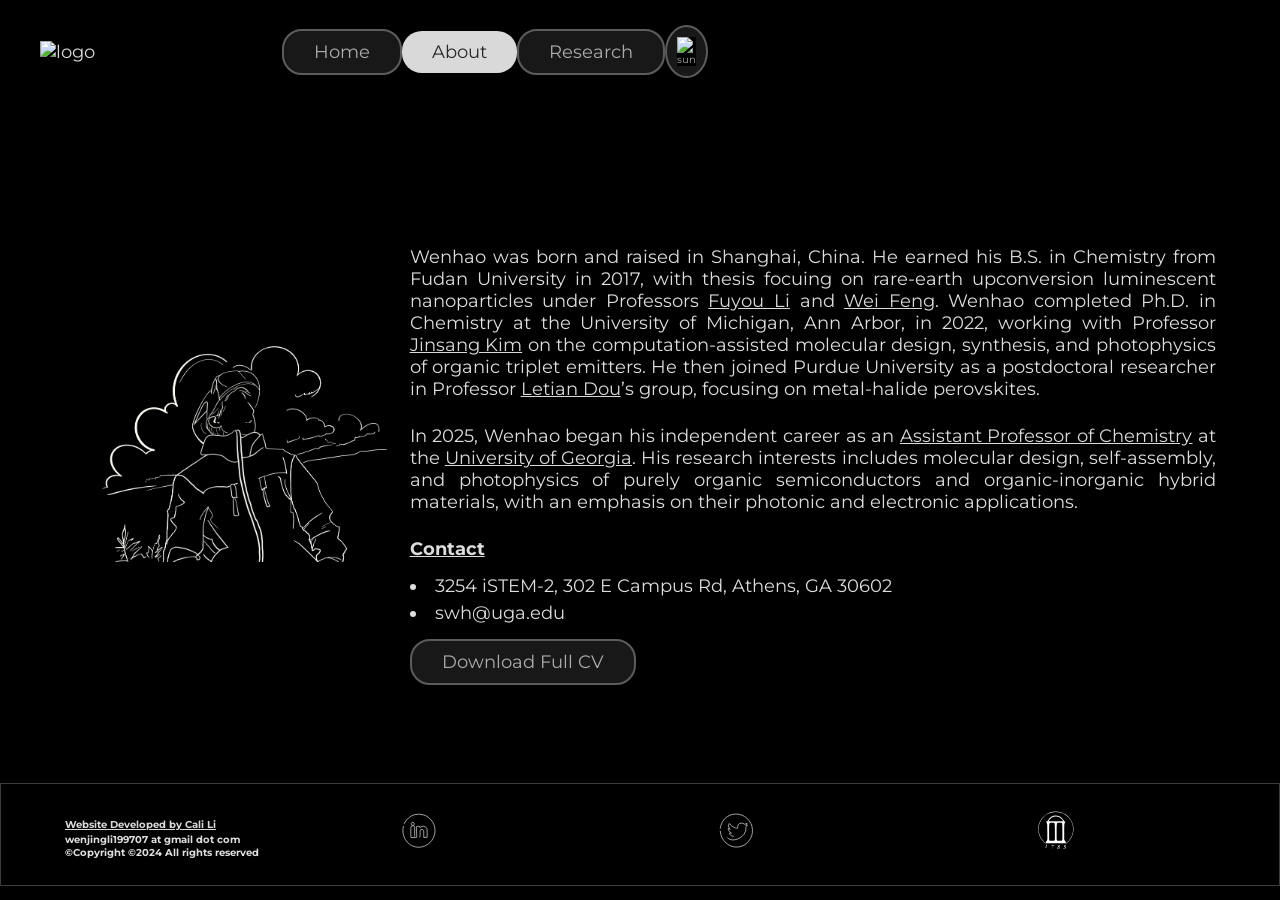
==== night-version/About/about-night.html @ e7bf1f69 "1. Update <Home> text 2. Update <About> text and images 3. Major adjustment to style.css 4. Adjust <" ====
<!DOCTYPE html>
<html lang="en">
    <head>
      <!-- Google tag (gtag.js) -->
<script async src="https://www.googletagmanager.com/gtag/js?id=G-Y8E59MSLP3"></script>
<script>
  window.dataLayer = window.dataLayer || [];
  function gtag(){dataLayer.push(arguments);}
  gtag('js', new Date());

  gtag('config', 'G-0V2HS5NSS6');
</script>
      <meta charset="UTF-8" />
      <meta name="viewport" content="width=device-width, initial-scale=1.0" />
      <meta http-equiv="X-UA-Compatible" content="ie=edge" />
      <meta
        name="description"
        content="Wenhao Shao | Portfolio"
      />
      <meta name="robots" content="index,follow" />
      <link
        href="https://fonts.googleapis.com/css?family=Montserrat:400,500&display=swap"
        rel="stylesheet"
      />

      <link rel="stylesheet" href="../styles/style.css" />
      <link rel="icon" href="../icons/SWH_logo.png" />
      <title>Wenhao Shao | Portfolio</title>

    </head>
    <body>
        <header>
            <nav>
              <div class="logo"><a href="../index-night.html"><img src="../icons/SWH_logo.png" alt="logo" width="80px" height="70px"/></a>
              </div>
              <ul>
                  <li><a class="nonactive" href="../index-night.html">Home</a></li>
                  <li><a class="active" href="../About/about-night.html">About</a></li>
                  <li><a class="nonactive" href="../research/research-night.html">Research</a></li>
                  <a href="../../About/about.html" class="switch"><img src="../icons/icons8-sun-24.png" alt="sun"  width="20px" height="20px"></a>
              </ul>
            </nav>
          </header>
        
          <section class="intro">
            <div class="about-images">
              <img src="./About_Wenhao Shao.png" alt="Wenhao is supposed to show up here" style="width: 90%;">
            </div>
    
            <div class="about-text">
              <p style="padding-top: 5rem;">
                Wenhao was born and raised in Shanghai, China. He earned his B.S. in Chemistry from Fudan University in 2017, 
                with thesis focuing on rare-earth upconversion luminescent nanoparticles under Professors
                <a href="https://chembioins.sjtu.edu.cn/info/1028/1325.htm"><u>Fuyou Li</u></a> and 
                <a href="https://chemistry.fudan.edu.cn/chemen/a3/6b/c22414a238443/page.htm"><u>Wei Feng</u></a>. 
                Wenhao completed Ph.D. in Chemistry at the University of Michigan, Ann Arbor, in 2022, working with 
                Professor <a href="https://mse.engin.umich.edu/people/jinsang"><u>Jinsang Kim</u></a> on the 
                computation-assisted molecular design, synthesis, and photophysics of organic triplet emitters. He then 
                joined Purdue University as a postdoctoral researcher in Professor
                <a href="https://letiandougroup.com/"><u>Letian Dou</u></a>’s group, focusing on metal-halide perovskites.
              </p>
              
              <p>
                In 2025, Wenhao began his independent career as an 
                <a href="https://www.chem.uga.edu/directory/people/wenhao-shao"><u>Assistant Professor of Chemistry</u></a> 
                at the <a href="https://www.chem.uga.edu/research"><u>University of Georgia</u></a>. His research interests
                includes molecular design, self-assembly, and photophysics of purely organic semiconductors and 
                organic-inorganic hybrid materials, with an emphasis on their photonic and electronic applications.
              </p>
              
              
              <p style="padding-bottom:1rem"><strong><u>Contact</u> </strong></p>
              
              <li>
                3254 iSTEM-2, 302 E Campus Rd, Athens, GA 30602
              </li>
              <li>
                swh@uga.edu
              </li>
             </ul>
                  
    
              <p style="padding-bottom: 0rem;padding-top: 1rem;">
                <a href="../About/CV_Wenhao Shao_2025.3.16.pdf" download="Wenhao_Shao_CV_2025.6.15.pdf"> 
                  <button class="nonactive">Download Full CV</button> 
                </a> 
              </p>
            
            </div>
          </section>
        
    </body>

    <footer>
      <h4><a href="https://www.linkedin.com/in/cali-li/"><u>Website Developed by Cali Li</u></a> <br>
            wenjingli199707 at gmail dot com <br>
            &copy;Copyright &copy;2024 All rights reserved
      </h4>

        <ul>
          <li>
            <a href="https://www.linkedin.com/in/wenhao-shao/"
              ><img src="../icons/linkedin.svg" alt="linkedin-social" height="40px"/>
            </a>
          </li>
          <li>
            <a href="https://twitter.com/whshao"
              ><img src="../icons/twitter.svg" alt="twitter-social" height="40px"/>
            </a>
          </li>
          <li>
            <a href="https://www.chem.uga.edu/directory/people/wenhao-shao"
              ><img src="../icons/UGA.svg" alt="UGA-profile" height="40px"/>
            </a>
          </li>
          
        </ul>

    </footer>
</html>
---- night-version/styles/style.css ----
/* Global Styles */
* {
  margin: 0;
  padding: 0;
  -webkit-box-sizing: border-box;
          box-sizing: border-box;
  background-color: #000000;
}

html {
  font-size: 62.5%;
}

body {
  font-family: "Montserrat", sans-serif;
  display: flex;
flex-direction: column;
}

h1 {
  font-size: 2rem;
  color: #dddddd;
}

li,
button,
label,
input,
a,
p {
  font-size: 1.8rem;
  margin-bottom: 5px;
  font-family: "Montserrat", sans-serif;
  color: #dddddd;
}


h2 {
  font-size: 3rem;
  color: #dddddd;
}

h3 {
  font-size: 2rem;
  color: #dddddd;
}

h4,
h5 {
  font-size: 1.8rem;
  color: #dddddd;
}

ul {
  list-style: none;
  /* padding: auto; */
}

a {
  text-decoration: none;
  color: #dadada;
}

.main-head {
  width: 100%;
  margin: 0 0 0 auto;
  position: -webkit-sticky;
  position: sticky;
  top: 0px;
  z-index: 3;
  background: rgb(36, 36, 36);
  -webkit-box-shadow: 0px 10px 10px rgba(0, 0, 0, 0.1), 0px 20px 40px rgba(0, 0, 0, 0.1);
          box-shadow: 0px 10px 10px rgba(0, 0, 0, 0.1), 0px 20px 40px rgba(0, 0, 0, 0.1);
}

nav {
  display: -webkit-box;
  display: -ms-flexbox;
  display: flex;
  -webkit-box-pack: justify;
      -ms-flex-pack: justify;
          justify-content: space-between;
  -webkit-box-align: center;
      -ms-flex-align: center;
          align-items: center;
  -webkit-box-orient: horizontal;
  -webkit-box-direction: normal;
      -ms-flex-direction: row;
          flex-direction: row;
  padding: 0.5rem 4rem;
  min-height: 10vh;
  width: 60%;
  -ms-flex-wrap: wrap;
      flex-wrap: wrap;
}

nav .logo {
  display: -webkit-box;
  display: -ms-flexbox;
  display: flex;
  -webkit-box-pack: start;
      -ms-flex-pack: start;
          justify-content: flex-start;
  -webkit-box-align: center;
      -ms-flex-align: center;
          align-items: center;
  -webkit-box-orient: horizontal;
  -webkit-box-direction: normal;
      -ms-flex-direction: row;
          flex-direction: row;
  -webkit-box-flex: 1;
      -ms-flex: 1 1 20rem;
          flex: 1 1 20rem;
}

nav .logo h1 {
  margin: 2rem;
}

nav ul {
  display: -webkit-box;
  display: -ms-flexbox;
  display: flex;
  -ms-flex-pack: distribute;
      justify-content: space-around;
  -webkit-box-align: center;
      -ms-flex-align: center;
          align-items: center;
  -webkit-box-orient: horizontal;
  -webkit-box-direction: normal;
      -ms-flex-direction: row;
          flex-direction: row;
  -webkit-box-flex: 1;
      -ms-flex: 1 1 40rem;
          flex: 1 1 40rem;
  padding: min(2rem,10%);
  /* margin: min(2rem,10%); */
}

/* button setting */
/* nonactive for all; active for current  */
.nonactive{
  background-color: rgb(24, 24, 24);
  color: rgb(172, 172, 172);
  border: 2px solid #5c5c5c; 
  border-radius: 2rem;
  padding: 1rem 3rem;
}
.nonactive:hover {
  background-color: #b4b4b4; 
  color: rgb(0, 0, 0);
  border-radius: 2rem;
  padding: 1rem 3rem;
}

.active {
  background: #d9d9d9;
  color: rgb(40, 40, 40);
  padding: 1rem 3rem;
  border-radius: 2rem;
}

.switch{
  background-color: rgb(24, 24, 24);
  color: rgb(172, 172, 172);
  border: 2px solid #5c5c5c; 
  border-radius: 50%;
  padding: 1rem 1rem;
  font-size: 1rem;
}
.switch:hover {
  background-color: #b4b4b4; 
  color: rgb(0, 0, 0);
  border-radius: 50%;
  padding: 1rem 1rem;
  font-size: 1rem;
}
.switch:hover img {
  background-color: #b4b4b4; 
}

/* main text setting */
.intro {
  min-height: 75vh;
  width: 90%;
  margin: auto;
  -ms-flex-wrap: wrap;
      flex-wrap: wrap;
  display: -webkit-box;
  display: -ms-flexbox;
  display: flex;
  -webkit-box-pack: justify;
      -ms-flex-pack: justify;
          justify-content: space-between;
  -webkit-box-align: center;
      -ms-flex-align: center;
          align-items: center;
  -webkit-box-orient: horizontal;
  -webkit-box-direction: normal;
      -ms-flex-direction: row;
          flex-direction: row;
}

.intro h2 {
  font-size: 1rem;
  padding-top: 2rem;
  /* color setting, ignore for now  */
  /* background: -webkit-gradient(linear, left top, right top, from(#38d39f), to(#38a4d3));
  background: linear-gradient(left, #38d39f, #38a4d3); */
  background-clip: text;
  -webkit-background-clip: text;
  -moz-background-clip: text;
  -webkit-text-fill-color: transparent;
  display: inline-block;
}

.intro h3 {
  font-size: 4rem;
  padding: 2rem 0rem;
}

.intro p {
  padding-top: 2rem;
  color: #dddddd;
}

.intro-text,
.intro-images {
  position:relative;
  right:0%;
  height:20%;
  top:20%;
  -webkit-box-flex: 1;
  -ms-flex: 1 1 20rem;
  flex: 1 1 20rem;
  text-align:left;
}

.intro-images img {
  height: auto; /* Maintains the aspect ratio */
  display: block; /* Prevents inline spacing issues */
  margin: auto; /* Centers the image vertically if needed */
  padding: auto;
  width: 100%;
}

.about-text {
  position:relative;
  right:0%;
  height:20%;
  top:20%;
  text-align:justify;
  width: 70%;
}

.about-images {
  position:relative;
  right:0%;
  height:20%;
  top:20%;
  text-align:center;
  width: 30%;
}

.about-images img {
  height: auto; /* Maintains the aspect ratio */
  display: block; /* Prevents inline spacing issues */
  margin: auto; /* Centers the image vertically if needed */
  padding: auto;
  width: 70%;
}

.splash {
  position: absolute;
  top: 0%;
  right: 0%;
  height: 100%;
  z-index: -1;
}

/* for gallery statement */
.closing {
  margin-bottom:30px;
}

/* more-info: for gallery statement specificially */
.more-info {
  min-height: 10vh;
  width: 90%;
  margin: auto;
  -ms-flex-wrap: wrap;
      flex-wrap: wrap;
  display: -webkit-box;
  display: -ms-flexbox;
  display: flex;
  -webkit-box-pack: justify;
      -ms-flex-pack: justify;
          justify-content: space-between;
  -webkit-box-align: center;
      -ms-flex-align: center;
          align-items: center;
  -webkit-box-orient: horizontal;
  -webkit-box-direction: normal;
      -ms-flex-direction: row;
          flex-direction: row;
}
.more-info p {
  padding-top: 2rem;
  color: #d6d6d6;
}


/* add down arrow */
.arrow {
  border: solid rgb(184, 184, 184);
  border-width: 0 3px 3px 0;
  display: inline-block;
  padding: 3px;
}
.down {
  transform: rotate(45deg);
  -webkit-transform: rotate(45deg);
}

/* gallery grid setting  */
/* include blur, gray, zoom, fade, slide-down, 
slide-up, slide-right, slide-left  */
/* .grid {
  --gap: 16px;
  --num-cols: 5;
  --row-height: 250px;

  box-sizing: border-box;
  padding: var(--gap);

  display: grid;
  grid-template-columns: repeat(var(--num-cols), 1fr);
  grid-auto-rows: var(--row-height);
  gap: var(--gap);
}
.grid>img {
  width: 100%;
  height: 170px;
} */
/* Anything under 1024px */
/* @media screen and (max-width: 1024px) {
  .grid {
    --num-cols: 2;
    --row-height: 170px;
  }
} */


.grid {
display: grid;
grid-template-columns: repeat(auto-fit, minmax(300px, 1fr));
padding:5px;
gap:5px;
}

.img-wrapper {
position: relative;
overflow: hidden;
}

.img-wrapper > img {
display: block;
width: 100%;
aspect-ratio: 1 / 1;
object-fit: cover;
object-position: center;
}


.img-wrapper > .content {
position: absolute;
inset: 0;
font-size: 2rem;
padding: 1rem;
background: rgba(3, 3, 3, 0.4);
display: flex;
justify-content: center;
align-items: center;
flex-direction: column;
}

.img-wrapper > img,
.img-wrapper > .content {
transition: 200ms ease-in-out;
}

.img-wrapper:hover > img.blur {
filter: blur(5px);
}

.img-wrapper:hover > img.gray {
filter: grayscale(1);
}

.img-wrapper:hover > img.zoom {
transform: scale(1.1);
}

.img-wrapper > .content.fade {
opacity: 0;
}
.img-wrapper:hover > .content.fade {
opacity: 1;
}

.img-wrapper > .content.slide-left {
transform: translateX(-100%);
}
.img-wrapper:hover > .content.slide-left {
transform: translateX(0);
}

.img-wrapper > .content.slide-right {
transform: translateX(100%);
}
.img-wrapper:hover > .content.slide-right {
transform: translateX(0);
}

.img-wrapper > .content.slide-down {
transform: translateY(-100%);
}
.img-wrapper:hover > .content.slide-down {
transform: translateY(0);
}

.img-wrapper > .content.slide-up {
transform: translateY(100%);
}
.img-wrapper:hover > .content.slide-up {
transform: translateY(0);
}
.img-wrapper2 {
position: relative;
overflow: hidden;
}

.img-wrapper2 > img {
display: block;
width: 100%;
aspect-ratio: 2 / 1;
object-fit: cover;
object-position: center;
}


.img-wrapper2 > .content {
position: absolute;
inset: 0;
font-size: 2rem;
padding: 1rem;
background: rgba(1, 1, 1, 0.4);
display: flex;
justify-content: center;
align-items: center;
flex-direction: column;
}

.img-wrapper2 > img,
.img-wrapper2 > .content {
transition: 200ms ease-in-out;
}

.img-wrapper2:hover > img.blur {
filter: blur(5px);
}

.img-wrapper2:hover > img.gray {
filter: grayscale(1);
}

.img-wrapper2:hover > img.zoom {
transform: scale(1.1);
}

.img-wrapper2 > .content.fade {
opacity: 0;
}
.img-wrapper2:hover > .content.fade {
opacity: 1;
}


.image__title {
font-size: 1.5em;
font-weight: bold;
text-align:center;
background-color: rgb(161, 161, 161);
color: black;
}

.image__description {
font-size: 0.75em;
margin-top: 0.25em;
text-align:center;
background-color: rgb(161, 161, 161);
color: black;
}

/* another set up of img setting. slide in all imgs at once. */
/* Animation */
/* .desktop-image.slide-in {
animation: slideInFromRightDesktop 0.7s ease-out forwards; 
position: relative;
left: 15%; 
opacity: 0;
}

.mobile-image.slide-in {
animation: slideInFromRightMobile 0.7s ease-out forwards; 
position: relative;
left: 50%; 
opacity: 0;
} */


/* footer setting  */
footer {
background: #000000;
border:1px solid #3d3d3d;
color: rgb(231, 231, 231);
min-height: 2vh;
padding: 2% 5%;
display: -webkit-box;
display: -ms-flexbox;
display: flex;
-webkit-box-pack: start;
    -ms-flex-pack: start;
        justify-content: flex-start;
-webkit-box-align: center;
    -ms-flex-align: center;
        align-items: center;
-webkit-box-orient: horizontal;
-webkit-box-direction: normal;
    -ms-flex-direction: row;
        flex-direction: row;
width:100%;
bottom:0;
left:0;
}

footer ul {
-webkit-box-flex: 1;
    -ms-flex: 1 1 10rem;
        flex: 1 1 10rem;
display: -webkit-box;
display: -ms-flexbox;
display: flex;
-ms-flex-pack: distribute;
    justify-content: space-around;
-webkit-box-align: center;
    -ms-flex-align: center;
        align-items: center;
-webkit-box-orient: horizontal;
-webkit-box-direction: normal;
    -ms-flex-direction: row;
        flex-direction: row;
}

footer h4,
footer h4 a u {
font-size:10px;
}
footer ul li a {
color:#1a1a1a;
}

/* settings for screen width less than 1176 px */
@media screen and (max-width: 1176px) {
html {
  font-size: 60%;
}
.splash {
  display: none;
}
svg {
  width: 80%;
}
nav {
  width: 100%;
}
}

/* settings for screen width 755 - 870 px */
@media screen and (max-width: 870px) {
html {
  font-size: 60%;
}
.splash {
  display: none;
}
svg {
  width: 80%;
}
nav {
  width: 100%;
}
.selfie {
height:200px;
}
}

 /* settings for screen width less than 754 px */
 @media screen and (max-width: 754px) {
  .intro {
    min-height: 10vh;
    flex-direction: column;
  }
  .intro-text {
    order: 2;
    margin-top: 0rem;
    text-align: center;
  }
  .intro-images {
    order: 0;
    text-align: center;
    width: 50%;
  }
  .about-text {
    margin-top: 0rem;
    text-align: justify;
    width: 100%;
  }
  .about-images {
    text-align: center;
    width:100%;
  }

  .about-images img {
    width: 100%; /* Ensure the image scales to fit the parent div */
    height: auto; /* Maintain the aspect ratio */
    aspect-ratio: 1 / 1; /* Crop the image to a 4:3 aspect ratio */
    object-fit: cover; /* Ensures the image fills the container while maintaining proportions */
    object-position: top; /* Centers the image within the container */
  }

  html {
    font-size: 45%;
  }
  svg {
    height: 30%;
  }
  .main-head {
    width: 100%;
    position: -webkit-sticky;
    position: sticky;
    top: 0px;
    z-index: 3;
  }
  nav .logo {
    display: -webkit-box;
    display: -ms-flexbox;
    display: flex;
    -webkit-box-pack: center;
        -ms-flex-pack: center;
            justify-content: center;
    -webkit-box-align: center;
        -ms-flex-align: center;
            align-items: center;
    -webkit-box-orient: vertical;
    -webkit-box-direction: normal;
        -ms-flex-direction: column;
            flex-direction: column;
    -webkit-box-flex: 1;
        -ms-flex: 1 1 20rem;
            flex: 1 1 20rem;
    margin-top: 1rem;
  }
  nav ul {
    -webkit-box-flex: 1;
        -ms-flex: 1 1 60rem;
            flex: 1 1 60rem;
    margin: 2rem 0rem;
  }
  footer h4,
  footer h4 a u {
    font-size: 8px;
  }
  footer {
    min-height: 10vh;
  }
}
  
  
  @media screen and (max-width: 520px) {

}
  
  /*# sourceMappingURL=style.css.map */
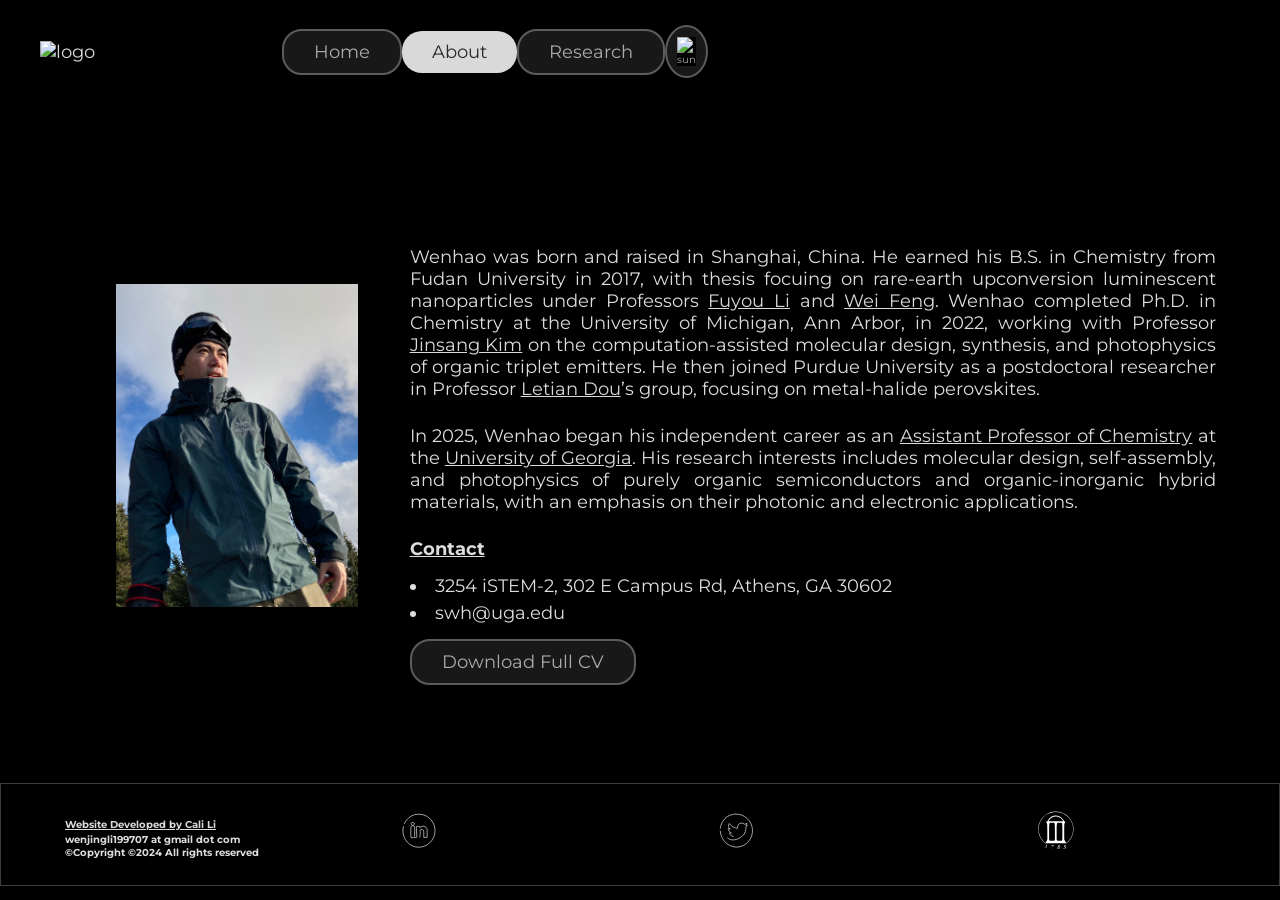
==== commit 21a2ff31: "1. Update <About> image 2. bug fixing related to research style image size" ====
--- a/night-version/About/about-night.html
+++ b/night-version/About/about-night.html
@@ -44,7 +44,7 @@
         
           <section class="intro">
             <div class="about-images">
-              <img src="./About_Wenhao Shao.png" alt="Wenhao is supposed to show up here" style="width: 90%;">
+              <img src="./About_Wenhao Shao.jpg" alt="Wenhao is supposed to show up here" style="width: 70%;">
             </div>
     
             <div class="about-text">
